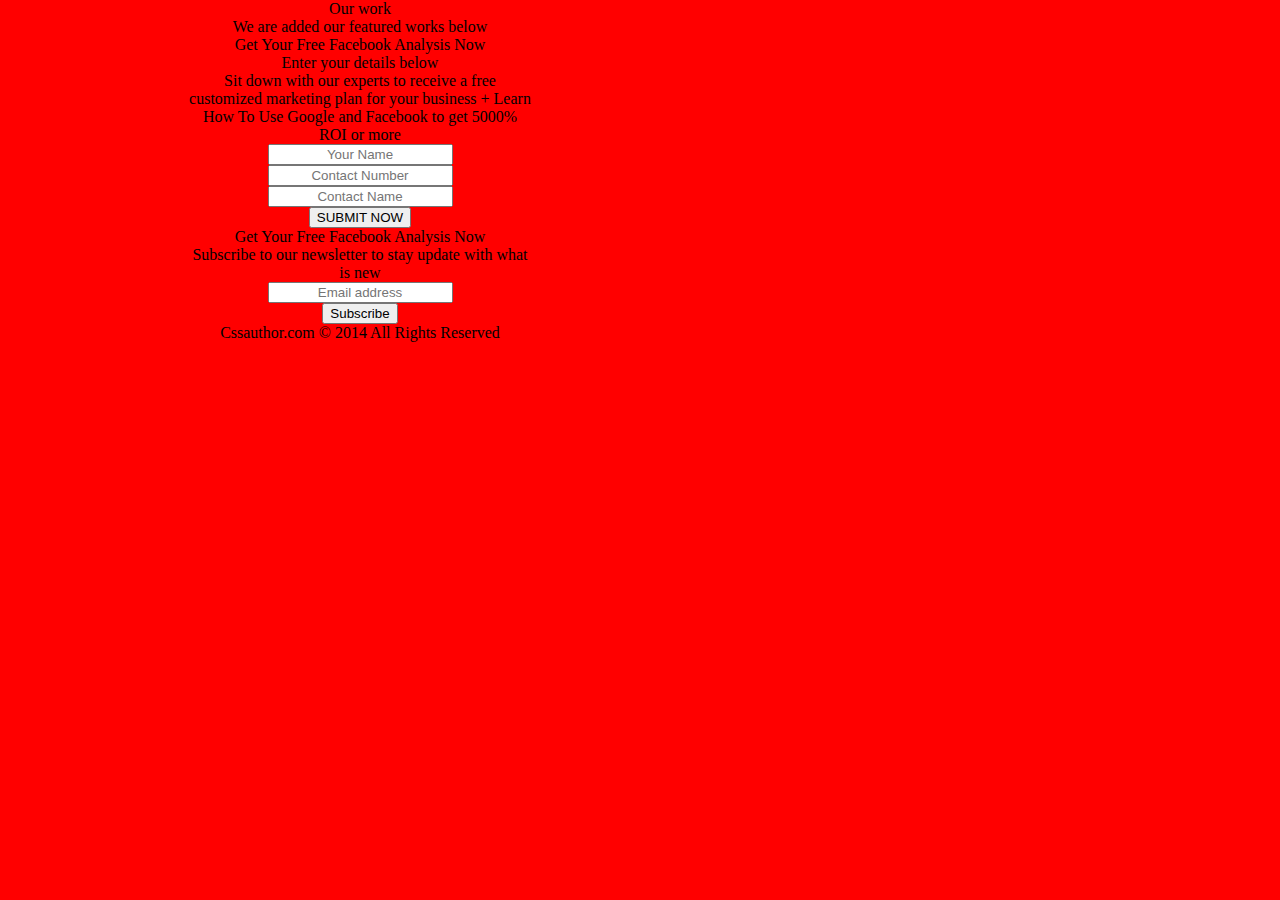
==== index.html @ 94bdcc27 "Added html markup and simple css" ====
﻿<!DOCTYPE html>

<html lang="en" xmlns="http://www.w3.org/1999/xhtml">
<head>
    <meta charset="utf-8" />
    <link rel="stylesheet" href="styles.css" />
    <title>Landing Page</title>
</head>
<body>
    <div class="mainblock" id="Our Work">
        <p class="block-title">Our work</p>
        <p class="block-description">We are added our featured works below</p>
        <div class="figure"></div>
        <div class="tile-container">
            <div class="tile"></div>
            <div class="tile"></div>
            <div class="tile"></div>
            <div class="tile"></div>
            <div class="tile"></div>
            <div class="tile"></div>
            <div class="tile"></div>
            <div class="tile"></div>
        </div>
    </div>
    <div class="mainblock" id="Facebook analysis">
        <p class="block-title">Get Your Free Facebook Analysis Now</p>
        <div class="block-description">Enter your details below</div>
        <div class="figure"></div>
        <form class="contactForm">
            <div class="btn-close"></div>
            <p>Sit down with our experts to receive a free customized marketing plan for your business + Learn How To Use Google and Facebook to get 5000% ROI or more</p>
            <input type="text" placeholder="Your Name" />
            <input type="text" placeholder="Contact Number" />
            <input type="text" placeholder="Contact Name" />
            <input type="submit" value="SUBMIT NOW" />
        </form>
    </div>
    <div class="mainblock" id="Get in touch">
        <div class="block-title" id="getintouch-title">Get Your Free Facebook Analysis Now</div>
        <div class="tile-container">
            <div class="tile"></div>
            <div class="tile"></div>
            <div class="tile"></div>
            <div class="tile"></div>
        </div>
        <p class="info">Subscribe to our newsletter to stay update with what is new</p>
        <form class="subscribeForm">
            <input type="email" placeholder="Email address" />
            <input type="submit" value="Subscribe" />
        </form>
    </div>
    <footer>
        <p class="info">Cssauthor.com © 2014 All Rights Reserved</p>
    </footer>
    <!-- 255 x 255 (257 x 253) -->
</body>
</html>
---- styles.css ----
﻿* {
    margin: 0 auto;
    text-align: center;
}

body {
    width: 720px;
    margin: 0;
    background-color: red;
}

.mainblock {
    padding: 0 188px;
}

.tile-container {
}

.tile {
}

.block-title {
    text-align: center;
}

.block-description {
}

.figure {
}

.form {
}

footer {
}

.btn-close {
    position: absolute;
    right: -25px;
    top: -25px;
}

    .btn-close:hover {
        background-color: lightcoral;
    }


.contactForm > input,
.subscribeForm > input {
    display: block;
}
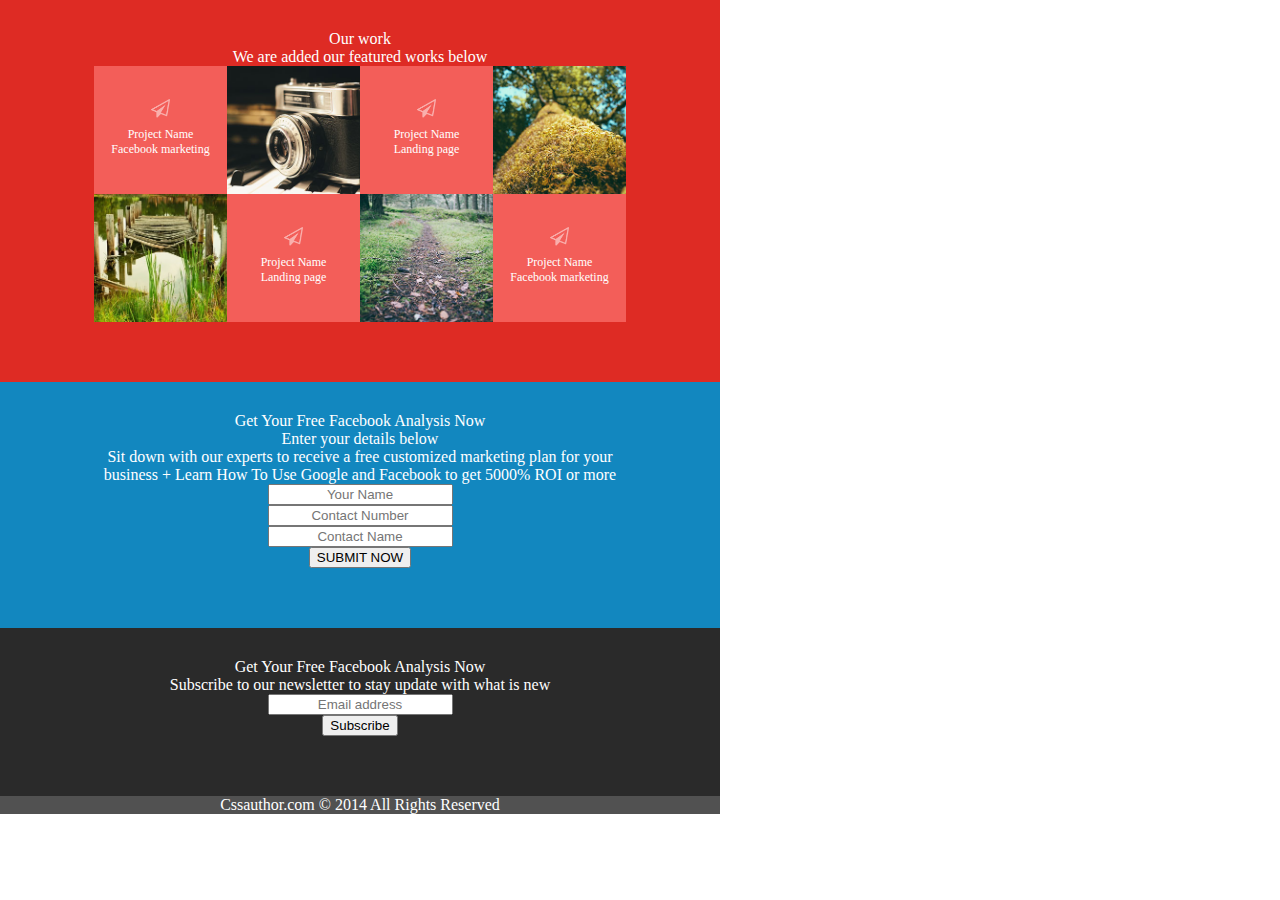
==== commit 2e24b920: "Tiles finished" ====
--- a/index.html
+++ b/index.html
@@ -4,25 +4,59 @@
 <head>
     <meta charset="utf-8" />
     <link rel="stylesheet" href="styles.css" />
+    <link rel="stylesheet" href="colors.css" />
+    <link rel="stylesheet" href="fonts.css" />
     <title>Landing Page</title>
 </head>
 <body>
-    <div class="mainblock" id="Our Work">
+    <div class="mainblock" id="OurWork">
         <p class="block-title">Our work</p>
         <p class="block-description">We are added our featured works below</p>
         <div class="figure"></div>
-        <div class="tile-container">
-            <div class="tile"></div>
-            <div class="tile"></div>
-            <div class="tile"></div>
-            <div class="tile"></div>
-            <div class="tile"></div>
-            <div class="tile"></div>
-            <div class="tile"></div>
-            <div class="tile"></div>
+        <div class="tile-container" id="getInTouch-container">
+            <div class="tile">
+                <div class="tile-description-wrapper tile-description-color">
+                    <img src="static/icon-plane.png" alt="Alternate Text" class="tile-icon" />
+                    <p class="tile-description-font">Project Name</p>
+                    <p class="tile-description-font">Facebook marketing</p>
+                </div>
+            </div>
+            <div class="tile">
+                <img class="tile-img" src="static/photo2.jpg" />
+            </div>
+            <div class="tile">
+                <div class="tile-description-wrapper tile-description-color">
+                    <img src="static/icon-plane.png" alt="Alternate Text" class="tile-icon" />
+                    <p class="tile-description-font">Project Name</p>
+                    <p class="tile-description-font">Landing page</p>
+                </div>
+            </div>
+            <div class="tile">
+                <img class="tile-img" src="static/photo4.jpg" />
+            </div>
+            <div class="tile">
+                <img class="tile-img" src="static/photo5.jpg" />
+            </div>
+            <div class="tile">
+                <div class="tile-description-wrapper tile-description-color">
+                    <img src="static/icon-plane.png" alt="Alternate Text"  class="tile-icon" />
+                    <p class="tile-description-font">Project Name</p>
+                    <p class="tile-description-font">Landing page</p>
+                </div>
+            </div>
+            <div class="tile">
+                <img class="tile-img" src="static/photo7.jpg" />
+            </div>
+            <div class="tile">
+                <div class="tile-description-wrapper tile-description-color">
+                    <img src="static/icon-plane.png" alt="Alternate Text" class="tile-icon" />
+                    <p class="tile-description-font">Project Name</p>
+                    <p class="tile-description-font">Facebook marketing</p>
+                </div>
+            </div>
         </div>
     </div>
-    <div class="mainblock" id="Facebook analysis">
+    <div class="mainblock" id="FacebookAnalysis">
         <p class="block-title">Get Your Free Facebook Analysis Now</p>
         <div class="block-description">Enter your details below</div>
         <div class="figure"></div>
@@ -35,7 +69,7 @@
             <input type="submit" value="SUBMIT NOW" />
         </form>
     </div>
-    <div class="mainblock" id="Get in touch">
+    <div class="mainblock" id="GetInTouch">
         <div class="block-title" id="getintouch-title">Get Your Free Facebook Analysis Now</div>
         <div class="tile-container">
             <div class="tile"></div>
--- a/styles.css
+++ b/styles.css
@@ -6,11 +6,11 @@
 body {
     width: 720px;
     margin: 0;
-    background-color: red;
+    color: white;
 }
 
 .mainblock {
-    padding: 0 188px;
+    padding: 30px 94px 60px;
 }
 
 .tile-container {
@@ -35,18 +35,46 @@
 footer {
 }
 
+.tile-img {
+    height: 100%;
+    width: 100%;
+    object-fit: cover;
+}
+
 .btn-close {
     position: absolute;
     right: -25px;
     top: -25px;
 }
 
-    .btn-close:hover {
-        background-color: lightcoral;
-    }
+.tile-description-wrapper {
+    padding: 25% 0;
+    height: 100%;
+    width: 100%;
+}
 
+.tile-icon {
+    height: 15%;
+    width: 15%;
+    margin-bottom: 5px;
+}
 
 .contactForm > input,
 .subscribeForm > input {
     display: block;
 }
+
+
+#OurWork .tile-container {
+    /*position: relative;*/
+    overflow: hidden;
+    height: 256px;
+}
+
+    #OurWork .tile-container > .tile {
+        float: left;
+        width: 25%;
+        height: 50%;
+    }
+
+
--- a/colors.css
+++ b/colors.css
@@ -0,0 +1,31 @@
+﻿#OurWork {
+    background-color: rgb(222, 43, 36);
+}
+
+#FacebookAnalysis {
+    background-color: rgb(18, 135, 191);
+}
+
+#GetInTouch {
+    background-color: rgb(42, 42, 42);
+}
+
+footer {
+    background-color: rgb(81, 81, 81);
+}
+
+.border-gray {
+    border-color: rgb(216, 216, 216);
+}
+
+.text-gray {
+    color: rgb(176, 176, 176);
+}
+
+.btn-close:hover {
+    background-color: lightcoral;
+}
+
+.tile-description-color {
+    background-color: rgb(243, 94, 89);
+}--- a/fonts.css
+++ b/fonts.css
@@ -0,0 +1,3 @@
+﻿.tile-description-font {
+    font-size: 12px;
+}
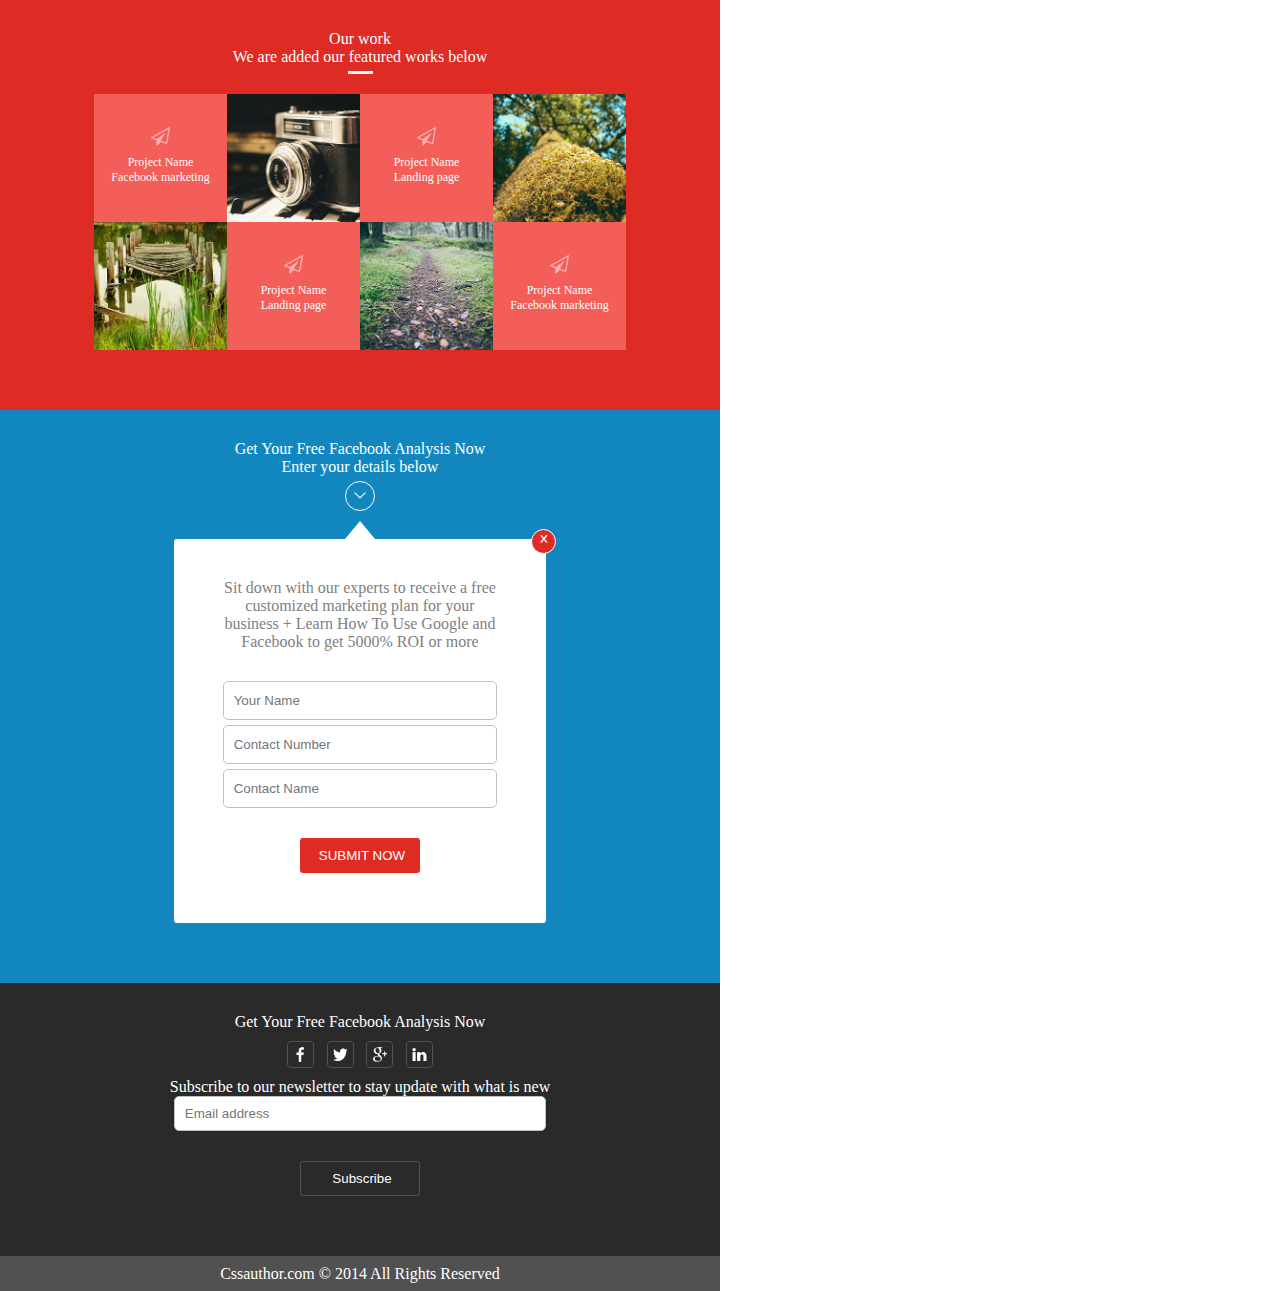
==== commit 0f8bd695: "Markup finished. Only colors, fonts and some additional margins left" ====
--- a/index.html
+++ b/index.html
@@ -12,7 +12,8 @@
     <div class="mainblock" id="OurWork">
         <p class="block-title">Our work</p>
         <p class="block-description">We are added our featured works below</p>
-        <div class="figure"></div>
+        <div id="top-figure">
+        </div>
         <div class="tile-container" id="getInTouch-container">
             <div class="tile">
                 <div class="tile-description-wrapper tile-description-color">
@@ -39,7 +40,7 @@
             </div>
             <div class="tile">
                 <div class="tile-description-wrapper tile-description-color">
-                    <img src="static/icon-plane.png" alt="Alternate Text"  class="tile-icon" />
+                    <img src="static/icon-plane.png" alt="Alternate Text" class="tile-icon" />
                     <p class="tile-description-font">Project Name</p>
                     <p class="tile-description-font">Landing page</p>
                 </div>
@@ -59,33 +60,47 @@
     <div class="mainblock" id="FacebookAnalysis">
         <p class="block-title">Get Your Free Facebook Analysis Now</p>
         <div class="block-description">Enter your details below</div>
-        <div class="figure"></div>
-        <form class="contactForm">
-            <div class="btn-close"></div>
-            <p>Sit down with our experts to receive a free customized marketing plan for your business + Learn How To Use Google and Facebook to get 5000% ROI or more</p>
-            <input type="text" placeholder="Your Name" />
-            <input type="text" placeholder="Contact Number" />
-            <input type="text" placeholder="Contact Name" />
-            <input type="submit" value="SUBMIT NOW" />
-        </form>
+        <div id="arrowdown-figure-wrapper">
+            <div id="arrowdown-figure"></div>
+        </div>
+        <div id="up-triangle-figure"></div>
+        <div class="form-wrapper">
+            <div class="btn-close">
+                <div id="btn-close-symbol">✕</div>
+            </div>
+            <form class="contact-form">
+                <p>Sit down with our experts to receive a free customized marketing plan for your business + Learn How To Use Google and Facebook to get 5000% ROI or more</p>
+                <input type="text" placeholder="Your Name" />
+                <input type="text" placeholder="Contact Number" />
+                <input type="text" placeholder="Contact Name" />
+                <input type="submit" value="SUBMIT NOW" />
+            </form>
+        </div>
     </div>
     <div class="mainblock" id="GetInTouch">
         <div class="block-title" id="getintouch-title">Get Your Free Facebook Analysis Now</div>
-        <div class="tile-container">
-            <div class="tile"></div>
-            <div class="tile"></div>
-            <div class="tile"></div>
-            <div class="tile"></div>
+        <div id="follow-container" class="flex-container">
+            <div class="tile">
+                <img src="static/icon-facebook.png" />
+            </div>
+            <div class="tile">
+                <img src="static/icon-twitter.png" />
+            </div>
+            <div class="tile">
+                <img src="static/icon-googleplus.png" />
+            </div>
+            <div class="tile">
+                <img src="static/icon-linkedin.png" />
+            </div>
         </div>
         <p class="info">Subscribe to our newsletter to stay update with what is new</p>
-        <form class="subscribeForm">
+        <form class="subscribe-form">
             <input type="email" placeholder="Email address" />
             <input type="submit" value="Subscribe" />
         </form>
     </div>
     <footer>
-        <p class="info">Cssauthor.com © 2014 All Rights Reserved</p>
+        <span>Cssauthor.com © 2014 All Rights Reserved</span>
     </footer>
-    <!-- 255 x 255 (257 x 253) -->
 </body>
 </html>--- a/styles.css
+++ b/styles.css
@@ -1,6 +1,16 @@
 ﻿* {
     margin: 0 auto;
     text-align: center;
+}
+
+@keyframes arrowdown {
+    from {
+        transform: none;
+    }
+
+    to {
+        transform: rotate(180deg)
+    }
 }
 
 body {
@@ -16,6 +26,11 @@
 .tile-container {
 }
 
+.flex-container {
+    display: flex;
+    justify-content: space-around;
+}
+
 .tile {
 }
 
@@ -43,8 +58,15 @@
 
 .btn-close {
     position: absolute;
-    right: -25px;
-    top: -25px;
+    right: -10px;
+    top: -10px;
+    width: 25px;
+    height: 25px;
+    border-radius: 50%;
+    background-color: rgb(222, 43, 36);
+    border: 1.5px solid white;
+    box-sizing: border-box;
+    cursor: pointer;
 }
 
 .tile-description-wrapper {
@@ -59,11 +81,38 @@
     margin-bottom: 5px;
 }
 
-.contactForm > input,
-.subscribeForm > input {
+.contact-form > input,
+.subscribe-form > input {
     display: block;
 }
 
+input:focus {
+    outline: none;
+    box-shadow: 0px 0px 3px rgb(18, 135, 191);
+}
+
+.subscribe-form > input,
+.contact-form > input {
+    width: 70%;
+    height: 35px;
+    margin-bottom: 5px;
+    text-align: left;
+    padding-left: 10px;
+    border-radius: 5px;
+    border: 1px solid silver;
+}
+
+    .subscribe-form > input[type="submit"],
+    .contact-form > input[type="submit"] {
+        text-align: center;
+        width: 120px;
+        margin: 30px auto 50px;
+        background-color: rgb(222, 43, 36);
+        color: white;
+        border: none;
+        border-radius: 3px;
+        cursor: pointer;
+    }
 
 #OurWork .tile-container {
     /*position: relative;*/
@@ -78,3 +127,136 @@
     }
 
 
+#top-figure {
+    height: 3px;
+    width: 25px;
+    background-color: white;
+    margin: 5px auto 20px;
+    transition: width 1s;
+    -webkit-transition: width 1s;
+    box-sizing: border-box;
+}
+
+#arrowdown-figure-wrapper {
+    border-radius: 50%;
+    border: 1.5px solid white;
+    box-sizing: border-box;
+    width: 30px;
+    height: 30px;
+    margin: 5px auto 10px;
+    transition: transform 0.6s;
+    -webkit-transition: transform 0.6s;
+}
+
+
+#top-figure:hover {
+    width: 100%;
+}
+
+#arrowdown-figure-wrapper:hover {
+    transform: rotate(180deg);
+}
+
+#arrowdown-figure {
+    margin-top: 7px;
+    width: 7px;
+    height: 7px;
+    border-left: 1.5px solid white;
+    border-bottom: 1.5px solid white;
+    -ms-transform: rotate(-45deg); /* IE 9 */
+    -webkit-transform: rotate(-45deg); /* Safari */
+    transform: rotate(-45deg) skew(2deg, 2deg);
+}
+
+#up-triangle-figure {
+    width: 0;
+    height: 0;
+    border-left: 15px solid transparent;
+    border-right: 15px solid transparent;
+    border-bottom: 18px solid white;
+}
+
+.form-wrapper {
+    border-radius: 3px;
+    background-color: white;
+    position: relative;
+}
+
+.contact-form p {
+    padding: 40px 50px 30px;
+    color: gray;
+}
+
+.contact-form {
+    overflow: auto; /*because submit bottom margin went OUTSIDE the div. (y tho?)*/
+}
+
+#btn-close-symbol {
+    user-select: none;
+    transform: scale(1, 1.2);
+    font-size: 12px;
+    margin: 2px auto;
+}
+
+#follow-container > .tile {
+    width: 15px;
+    height: 15px;
+    padding: 5px;
+    box-sizing: content-box;
+    border: 1px solid rgb(81, 81, 81);
+    border-radius: 4px;
+    cursor: pointer;
+    /*width: 15px;
+    height: 15px;*/
+}
+
+
+    #follow-container > .tile:hover {
+        border-color: rgb(222, 43, 36);
+    }
+
+#follow-container img {
+    width: 100%;
+    height: 100%;
+    object-fit: contain;
+}
+
+#follow-container {
+    width: 30%;
+    margin: 10px auto;
+}
+
+.subscribe-form {
+    width: 70%;
+}
+
+    .subscribe-form > input {
+        width: 100%;
+        box-sizing: border-box;
+    }
+
+        .subscribe-form > input[type="submit"] {
+            border: 1px solid rgb(81, 81, 81);
+            box-sizing: border-box;
+            background-color: transparent;
+            margin-bottom: 0;
+        }
+
+            .subscribe-form > input[type="submit"]:hover {
+                background-color: rgb(81, 81, 81);
+                border: 1px solid rgb(102, 102, 102);
+            }
+
+.contact-form > input[type="submit"]:hover {
+    background-color: rgb(252, 43, 32);
+}
+
+.form-wrapper {
+    width: 70%;
+}
+
+footer {
+    height: 35px;
+    display: flex;
+    align-items: center;
+}
--- a/colors.css
+++ b/colors.css
@@ -23,7 +23,7 @@
 }
 
 .btn-close:hover {
-    background-color: lightcoral;
+    background-color: rgb(252, 43, 32);
 }
 
 .tile-description-color {
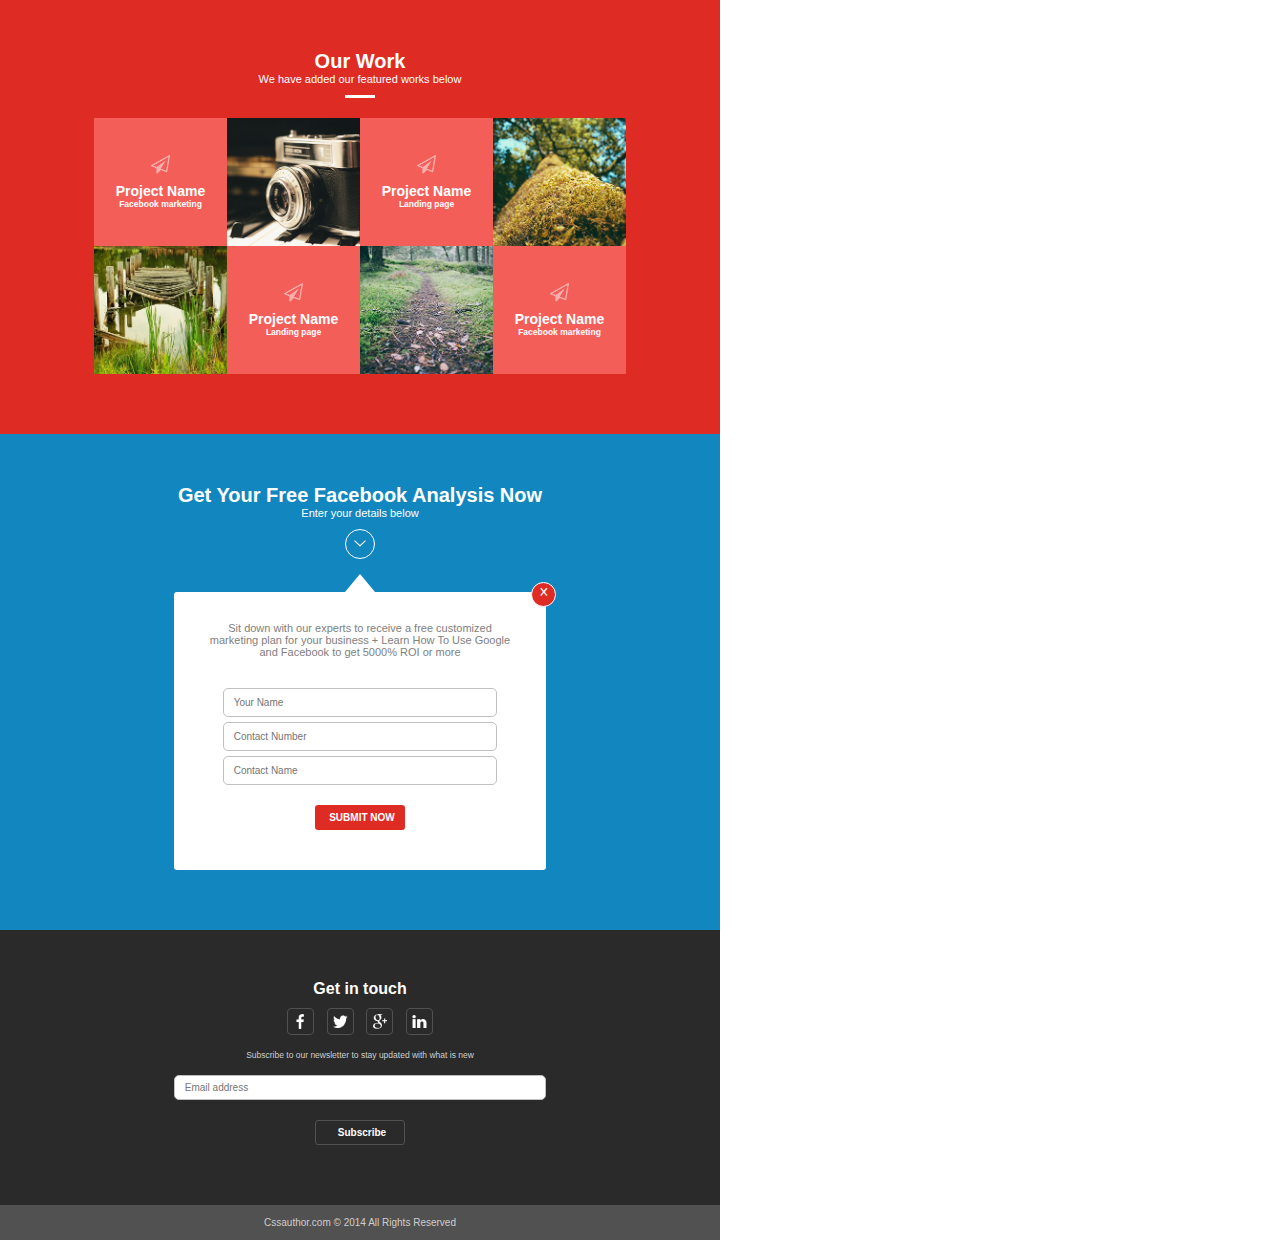
==== commit 26892a90: "Page finished. Minor refactoring left" ====
--- a/index.html
+++ b/index.html
@@ -10,16 +10,16 @@
 </head>
 <body>
     <div class="mainblock" id="OurWork">
-        <p class="block-title">Our work</p>
-        <p class="block-description">We are added our featured works below</p>
+        <p class="hv font-title font-b">Our Work</p>
+        <p class="hv-light font-title-sub font-l">We have added our featured works below</p>
         <div id="top-figure">
         </div>
         <div class="tile-container" id="getInTouch-container">
             <div class="tile">
                 <div class="tile-description-wrapper tile-description-color">
                     <img src="static/icon-plane.png" alt="Alternate Text" class="tile-icon" />
-                    <p class="tile-description-font">Project Name</p>
-                    <p class="tile-description-font">Facebook marketing</p>
+                    <p class="hv-neue font-tile font-b">Project Name</p>
+                    <p class="hv-neue font-tile-sub font-b">Facebook marketing</p>
                 </div>
             </div>
             <div class="tile">
@@ -28,8 +28,8 @@
             <div class="tile">
                 <div class="tile-description-wrapper tile-description-color">
                     <img src="static/icon-plane.png" alt="Alternate Text" class="tile-icon" />
-                    <p class="tile-description-font">Project Name</p>
-                    <p class="tile-description-font">Landing page</p>
+                    <p class="hv-neue font-tile font-b">Project Name</p>
+                    <p class="hv-neue font-tile-sub font-b">Landing page</p>
                 </div>
             </div>
             <div class="tile">
@@ -41,8 +41,8 @@
             <div class="tile">
                 <div class="tile-description-wrapper tile-description-color">
                     <img src="static/icon-plane.png" alt="Alternate Text" class="tile-icon" />
-                    <p class="tile-description-font">Project Name</p>
-                    <p class="tile-description-font">Landing page</p>
+                    <p class="hv-neue font-tile font-b">Project Name</p>
+                    <p class="hv-neue font-tile-sub font-b">Landing page</p>
                 </div>
             </div>
             <div class="tile">
@@ -51,15 +51,15 @@
             <div class="tile">
                 <div class="tile-description-wrapper tile-description-color">
                     <img src="static/icon-plane.png" alt="Alternate Text" class="tile-icon" />
-                    <p class="tile-description-font">Project Name</p>
-                    <p class="tile-description-font">Facebook marketing</p>
+                    <p class="hv-neue font-tile font-b">Project Name</p>
+                    <p class="hv-neue font-tile-sub font-b">Facebook marketing</p>
                 </div>
             </div>
         </div>
     </div>
     <div class="mainblock" id="FacebookAnalysis">
-        <p class="block-title">Get Your Free Facebook Analysis Now</p>
-        <div class="block-description">Enter your details below</div>
+        <p class="hv font-title font-b">Get Your Free Facebook Analysis Now</p>
+        <div class="hv-light font-title-sub font-l">Enter your details below</div>
         <div id="arrowdown-figure-wrapper">
             <div id="arrowdown-figure"></div>
         </div>
@@ -69,16 +69,16 @@
                 <div id="btn-close-symbol">✕</div>
             </div>
             <form class="contact-form">
-                <p>Sit down with our experts to receive a free customized marketing plan for your business + Learn How To Use Google and Facebook to get 5000% ROI or more</p>
-                <input type="text" placeholder="Your Name" />
-                <input type="text" placeholder="Contact Number" />
-                <input type="text" placeholder="Contact Name" />
-                <input type="submit" value="SUBMIT NOW" />
+                <p class="font-title-sub hv font-l">Sit down with our experts to receive a free customized marketing plan for your business + Learn How To Use Google and Facebook to get 5000% ROI or more</p>
+                <input type="text" class="font-input hv" placeholder="Your Name" />
+                <input type="text" class="font-input hv" placeholder="Contact Number" />
+                <input type="text" class="font-input hv" placeholder="Contact Name" />
+                <input type="submit" class="font-input hv font-b" value="SUBMIT NOW" />
             </form>
         </div>
     </div>
     <div class="mainblock" id="GetInTouch">
-        <div class="block-title" id="getintouch-title">Get Your Free Facebook Analysis Now</div>
+        <div class="hv-neue font-b" id="getintouch-title">Get in touch</div>
         <div id="follow-container" class="flex-container">
             <div class="tile">
                 <img src="static/icon-facebook.png" />
@@ -93,14 +93,14 @@
                 <img src="static/icon-linkedin.png" />
             </div>
         </div>
-        <p class="info">Subscribe to our newsletter to stay update with what is new</p>
+        <p id="email-title" class="font-tile-sub os text-lightgray">Subscribe to our newsletter to stay updated with what is new</p>
         <form class="subscribe-form">
-            <input type="email" placeholder="Email address" />
-            <input type="submit" value="Subscribe" />
+            <input type="email" class="font-input hv" placeholder="Email address" />
+            <input type="submit" class="font-input hv font-b" value="Subscribe" />
         </form>
     </div>
     <footer>
-        <span>Cssauthor.com © 2014 All Rights Reserved</span>
+        <span class="os font-input text-lightgray">Cssauthor.com © 2014 All Rights Reserved</span>
     </footer>
 </body>
 </html>--- a/styles.css
+++ b/styles.css
@@ -20,7 +20,7 @@
 }
 
 .mainblock {
-    padding: 30px 94px 60px;
+    padding: 50px 94px 60px;
 }
 
 .tile-container {
@@ -32,13 +32,6 @@
 }
 
 .tile {
-}
-
-.block-title {
-    text-align: center;
-}
-
-.block-description {
 }
 
 .figure {
@@ -70,7 +63,7 @@
 }
 
 .tile-description-wrapper {
-    padding: 25% 0;
+    padding: 28% 0;
     height: 100%;
     width: 100%;
 }
@@ -94,7 +87,7 @@
 .subscribe-form > input,
 .contact-form > input {
     width: 70%;
-    height: 35px;
+    height: 25px;
     margin-bottom: 5px;
     text-align: left;
     padding-left: 10px;
@@ -105,8 +98,8 @@
     .subscribe-form > input[type="submit"],
     .contact-form > input[type="submit"] {
         text-align: center;
-        width: 120px;
-        margin: 30px auto 50px;
+        width: 90px;
+        margin: 20px auto 40px;
         background-color: rgb(222, 43, 36);
         color: white;
         border: none;
@@ -129,9 +122,9 @@
 
 #top-figure {
     height: 3px;
-    width: 25px;
+    width: 30px;
     background-color: white;
-    margin: 5px auto 20px;
+    margin: 10px auto 20px;
     transition: width 1s;
     -webkit-transition: width 1s;
     box-sizing: border-box;
@@ -143,7 +136,7 @@
     box-sizing: border-box;
     width: 30px;
     height: 30px;
-    margin: 5px auto 10px;
+    margin: 10px auto 15px;
     transition: transform 0.6s;
     -webkit-transition: transform 0.6s;
 }
@@ -183,7 +176,7 @@
 }
 
 .contact-form p {
-    padding: 40px 50px 30px;
+    padding: 30px 35px;
     color: gray;
 }
 
@@ -260,3 +253,11 @@
     display: flex;
     align-items: center;
 }
+
+.contact-form {
+    color: rgb(181, 181, 181);
+}
+
+#email-title {
+    margin: 15px auto;
+}--- a/colors.css
+++ b/colors.css
@@ -22,6 +22,9 @@
     color: rgb(176, 176, 176);
 }
 
+.text-lightgray {
+    color: rgb(206, 206, 206);
+}
 .btn-close:hover {
     background-color: rgb(252, 43, 32);
 }
--- a/fonts.css
+++ b/fonts.css
@@ -1,3 +1,45 @@
-﻿.tile-description-font {
-    font-size: 12px;
+﻿.font-tile-sub {
+    font-size: 8.5px;
 }
+
+.font-tile {
+    font-size: 14px;
+}
+
+.hv {
+    font-family: Helvetica, Arial, sans-serif;
+    font-size: 20px;
+}
+
+.font-b {
+    font-weight: bold;
+}
+
+.font-l {
+    font-weight: lighter;
+}
+
+.font-input {
+    font-size: 10px;
+}
+
+.hv-light {
+    font-family: HelvLight, Helvetica, Arial, sans-serif;
+    font-size: 11px;
+}
+
+.font-title {
+    font-size: 20px;
+}
+
+.font-title-sub {
+    font-size: 11px;
+}
+
+.hv-neue {
+    font-family: Arial, Helvetica, sans-serif;
+}
+
+.os {
+    font-family: 'Open Sans', Arial, Helvetica, sans-serif;
+}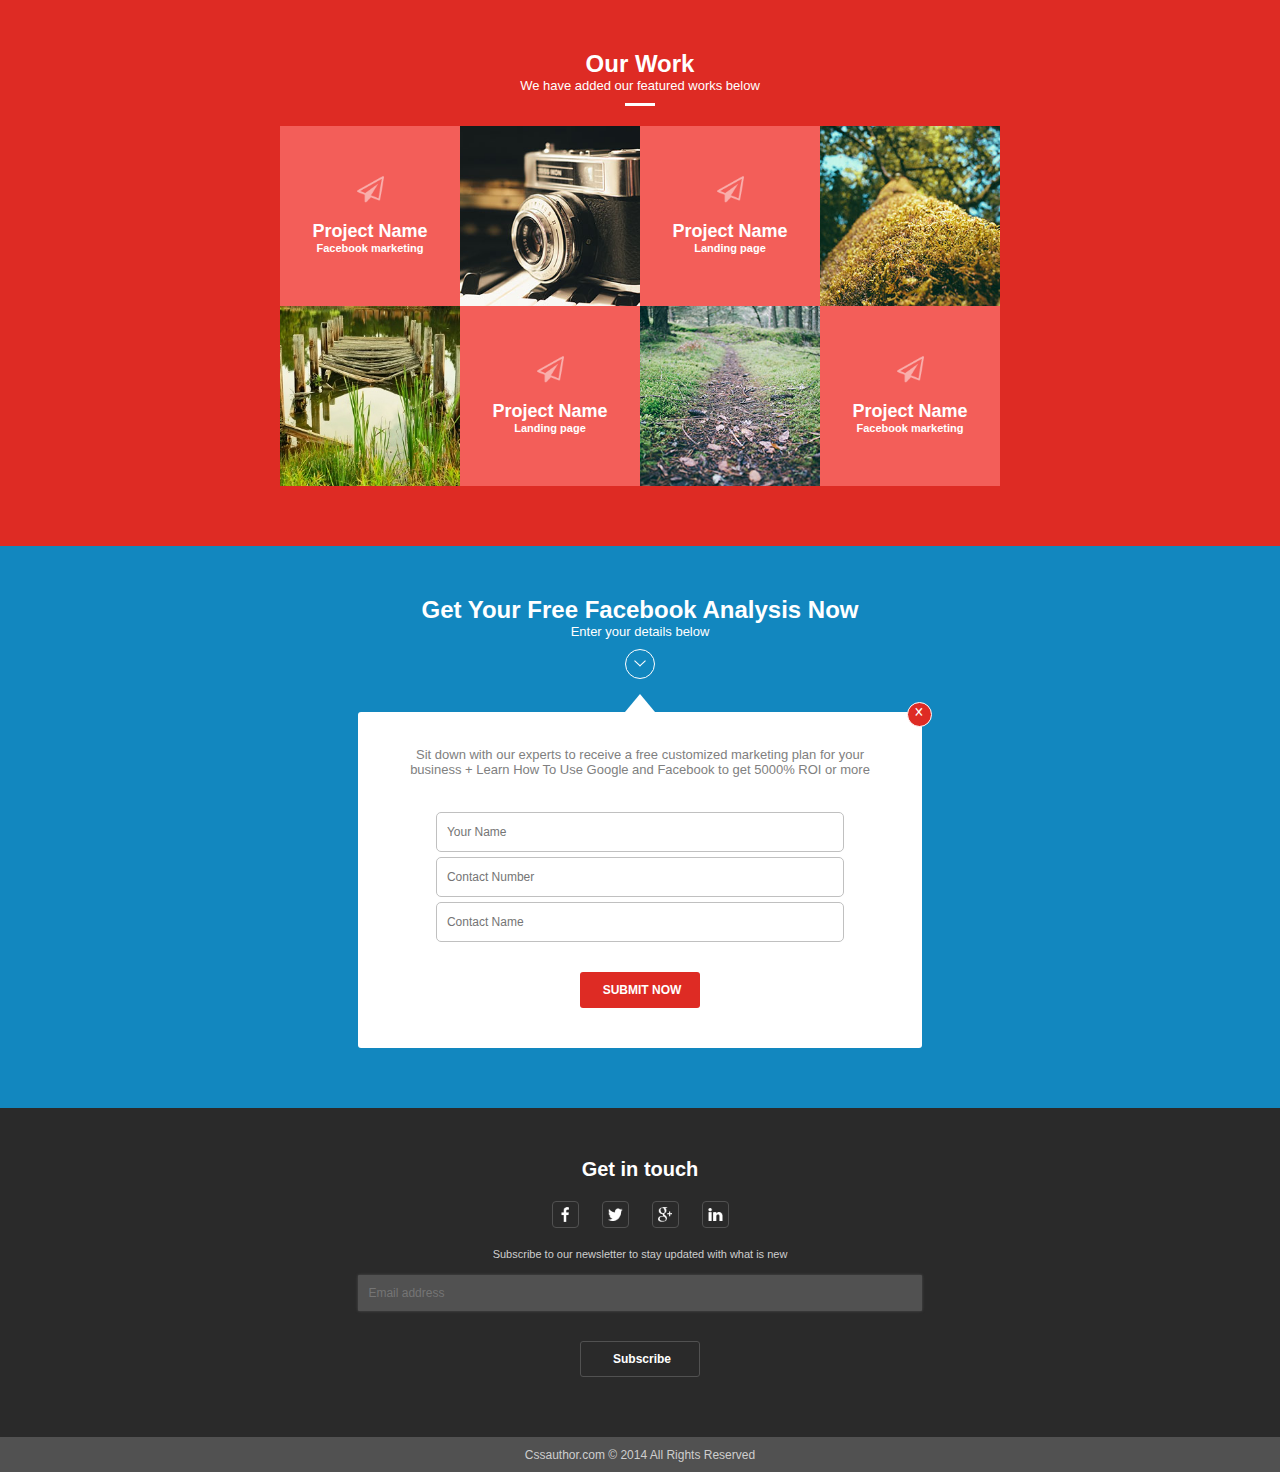
==== commit 940a8a7a: "Added "responsive". Made bigger fonts." ====
--- a/index.html
+++ b/index.html
@@ -4,7 +4,6 @@
 <head>
     <meta charset="utf-8" />
     <link rel="stylesheet" href="styles.css" />
-    <link rel="stylesheet" href="colors.css" />
     <link rel="stylesheet" href="fonts.css" />
     <title>Landing Page</title>
 </head>
@@ -78,7 +77,7 @@
         </div>
     </div>
     <div class="mainblock" id="GetInTouch">
-        <div class="hv-neue font-b" id="getintouch-title">Get in touch</div>
+        <div class="hv-neue font-title-small font-b" id="getintouch-title">Get in touch</div>
         <div id="follow-container" class="flex-container">
             <div class="tile">
                 <img src="static/icon-facebook.png" />
@@ -95,7 +94,7 @@
         </div>
         <p id="email-title" class="font-tile-sub os text-lightgray">Subscribe to our newsletter to stay updated with what is new</p>
         <form class="subscribe-form">
-            <input type="email" class="font-input hv" placeholder="Email address" />
+            <input type="email" class="font-input hv" id="input-email" placeholder="Email address" />
             <input type="submit" class="font-input hv font-b" value="Subscribe" />
         </form>
     </div>
--- a/styles.css
+++ b/styles.css
@@ -14,33 +14,22 @@
 }
 
 body {
-    width: 720px;
     margin: 0;
     color: white;
 }
 
 .mainblock {
-    padding: 50px 94px 60px;
-}
-
-.tile-container {
-}
+    margin: 0 auto;
+    padding: 50px 10% 60px;
+}
+
+    .mainblock > * {
+        width: 55%;
+    }
 
 .flex-container {
     display: flex;
     justify-content: space-around;
-}
-
-.tile {
-}
-
-.figure {
-}
-
-.form {
-}
-
-footer {
 }
 
 .tile-img {
@@ -48,6 +37,21 @@
     width: 100%;
     object-fit: cover;
 }
+
+#OurWork .tile-container {
+    /*position: relative;*/
+    overflow: hidden;
+    width: 720px;
+    height: 360px;
+    display: flex;
+    flex-wrap: wrap;
+    justify-content: space-between;
+}
+
+    #OurWork .tile-container > .tile {
+        width: 25%;
+        height: 50%;
+    }
 
 .btn-close {
     position: absolute;
@@ -71,7 +75,7 @@
 .tile-icon {
     height: 15%;
     width: 15%;
-    margin-bottom: 5px;
+    margin-bottom: 7.5%;
 }
 
 .contact-form > input,
@@ -87,7 +91,7 @@
 .subscribe-form > input,
 .contact-form > input {
     width: 70%;
-    height: 25px;
+    height: 36px;
     margin-bottom: 5px;
     text-align: left;
     padding-left: 10px;
@@ -98,8 +102,8 @@
     .subscribe-form > input[type="submit"],
     .contact-form > input[type="submit"] {
         text-align: center;
-        width: 90px;
-        margin: 20px auto 40px;
+        width: 120px;
+        margin: 30px auto 40px;
         background-color: rgb(222, 43, 36);
         color: white;
         border: none;
@@ -107,17 +111,6 @@
         cursor: pointer;
     }
 
-#OurWork .tile-container {
-    /*position: relative;*/
-    overflow: hidden;
-    height: 256px;
-}
-
-    #OurWork .tile-container > .tile {
-        float: left;
-        width: 25%;
-        height: 50%;
-    }
 
 
 #top-figure {
@@ -143,7 +136,7 @@
 
 
 #top-figure:hover {
-    width: 100%;
+    width: 720px;
 }
 
 #arrowdown-figure-wrapper:hover {
@@ -176,7 +169,7 @@
 }
 
 .contact-form p {
-    padding: 30px 35px;
+    padding: 35px;
     color: gray;
 }
 
@@ -215,12 +208,8 @@
 }
 
 #follow-container {
-    width: 30%;
-    margin: 10px auto;
-}
-
-.subscribe-form {
-    width: 70%;
+    width: 200px;
+    margin: 20px auto;
 }
 
     .subscribe-form > input {
@@ -245,13 +234,14 @@
 }
 
 .form-wrapper {
-    width: 70%;
+    /*width: 70%;*/
 }
 
 footer {
     height: 35px;
     display: flex;
     align-items: center;
+    background-color: rgb(81, 81, 81);
 }
 
 .contact-form {
@@ -260,4 +250,44 @@
 
 #email-title {
     margin: 15px auto;
+}
+
+#OurWork {
+    background-color: rgb(222, 43, 36);
+}
+
+#FacebookAnalysis {
+    background-color: rgb(18, 135, 191);
+}
+
+#GetInTouch {
+    background-color: rgb(42, 42, 42);
+}
+
+.border-gray {
+    border-color: rgb(216, 216, 216);
+}
+
+.text-gray {
+    color: rgb(176, 176, 176);
+}
+
+.text-lightgray {
+    color: rgb(206, 206, 206);
+}
+
+.btn-close:hover {
+    background-color: rgb(252, 43, 32);
+}
+
+.tile-description-color {
+    background-color: rgb(243, 94, 89);
+}
+
+#input-email {
+    background-color: rgb(81, 81, 81);
+    border: none;
+    border-radius: 1px;
+    box-shadow: 0px 0px 3px rgb(81, 81, 81);
+    caret-color: white;
 }--- a/fonts.css
+++ b/fonts.css
@@ -1,14 +1,13 @@
 ﻿.font-tile-sub {
-    font-size: 8.5px;
+    font-size: 11px;
 }
 
 .font-tile {
-    font-size: 14px;
+    font-size: 18px;
 }
 
 .hv {
     font-family: Helvetica, Arial, sans-serif;
-    font-size: 20px;
 }
 
 .font-b {
@@ -20,7 +19,7 @@
 }
 
 .font-input {
-    font-size: 10px;
+    font-size: 12px;
 }
 
 .hv-light {
@@ -29,11 +28,15 @@
 }
 
 .font-title {
+    font-size: 24px;
+}
+
+.font-title-small {
     font-size: 20px;
 }
 
 .font-title-sub {
-    font-size: 11px;
+    font-size: 13px;
 }
 
 .hv-neue {
